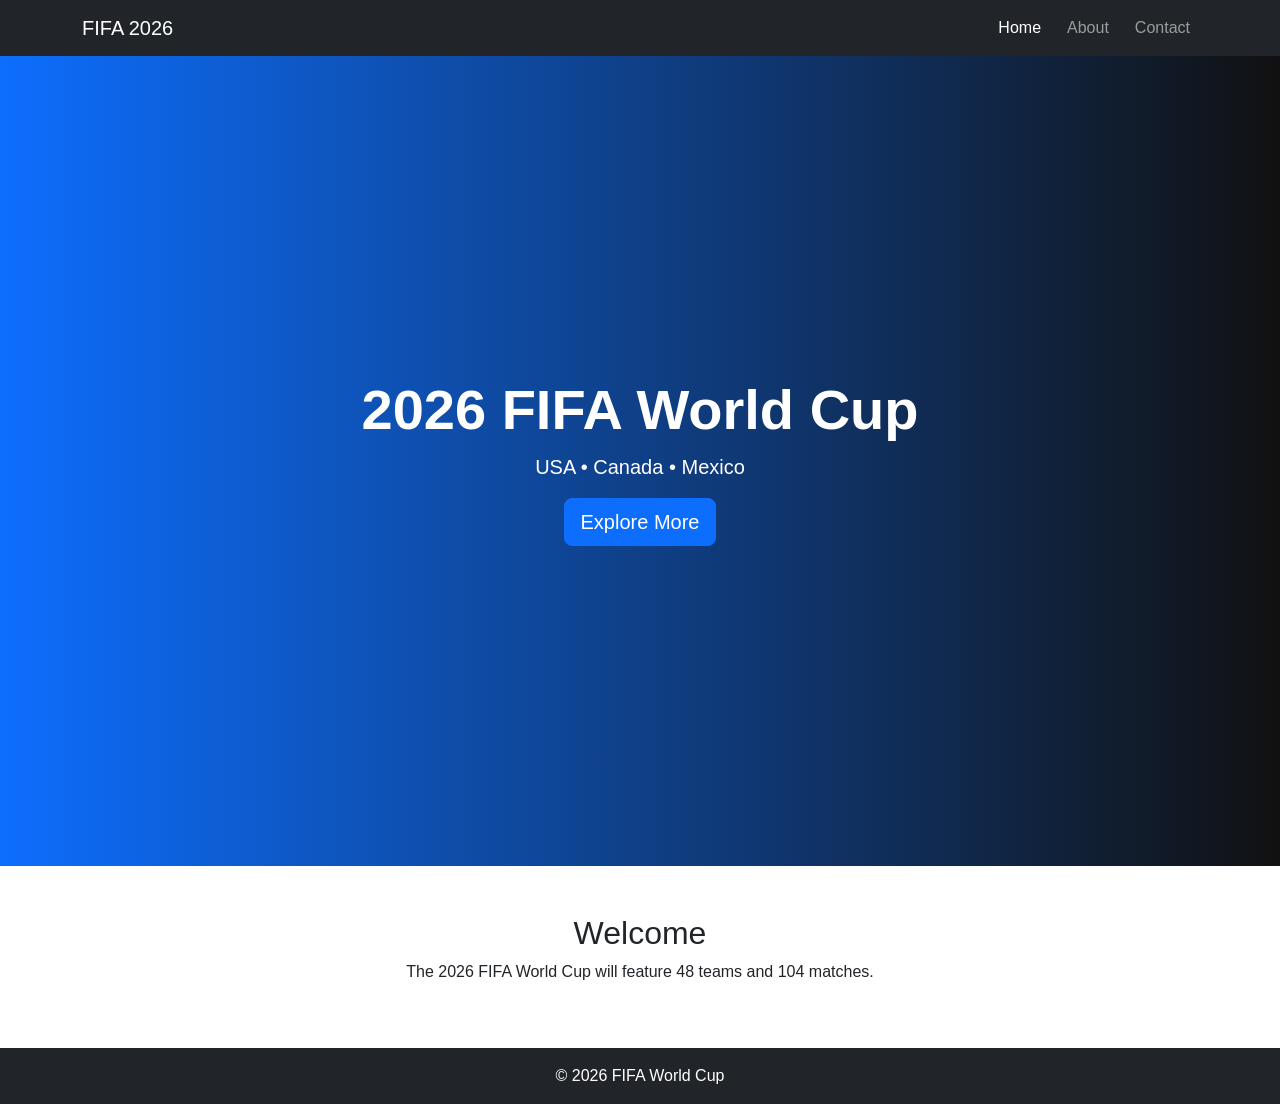
==== index.html @ ea5dbf7c "Add files via upload" ====
<!DOCTYPE html>
<html lang="en">
<head>
  <meta charset="UTF-8">
  <meta name="viewport" content="width=device-width, initial-scale=1">
  <title>FIFA 2026 - Home</title>

  <link href="https://cdn.jsdelivr.net/npm/bootstrap@5.3.3/dist/css/bootstrap.min.css" rel="stylesheet">
  <link rel="stylesheet" href="styles.css">
</head>

<body>

<nav class="navbar navbar-expand-lg navbar-dark bg-dark">
  <div class="container">
    <a class="navbar-brand" href="index.html">FIFA 2026</a>

    <button class="navbar-toggler" data-bs-toggle="collapse" data-bs-target="#nav">
      <span class="navbar-toggler-icon"></span>
    </button>

    <div class="collapse navbar-collapse" id="nav">
      <ul class="navbar-nav ms-auto">
        <li class="nav-item"><a class="nav-link active" href="index.html">Home</a></li>
        <li class="nav-item"><a class="nav-link" href="about.html">About</a></li>
        <li class="nav-item"><a class="nav-link" href="contact.html">Contact</a></li>
      </ul>
    </div>
  </div>
</nav>

<header class="hero d-flex align-items-center text-center">
  <div class="container">
    <h1 class="display-4 fw-bold">2026 FIFA World Cup</h1>
    <p class="lead">USA • Canada • Mexico</p>
    <a href="about.html" class="btn btn-primary btn-lg">Explore More</a>
  </div>
</header>

<section class="py-5 text-center">
  <div class="container">
    <h2>Welcome</h2>
    <p>The 2026 FIFA World Cup will feature 48 teams and 104 matches.</p>
  </div>
</section>

<footer class="bg-dark text-white text-center py-3">
  <p class="mb-0">© 2026 FIFA World Cup</p>
</footer>

<script src="https://cdn.jsdelivr.net/npm/bootstrap@5.3.3/dist/js/bootstrap.bundle.min.js"></script>
<script src="botpress.js"></script>

</body>
</html>
---- styles.css ----
body {
  font-family: Arial, sans-serif;
}

/* HERO */
.hero {
  height: 90vh;
  background: linear-gradient(to right, #0d6efd, #111);
  color: white;
}

/* NAV LINKS */
.nav-link {
  margin-left: 10px;
}

/* IMAGES */
img {
  max-height: 350px;
  object-fit: cover;
}

/* SECTION SPACING */
section {
  padding-top: 80px;
}
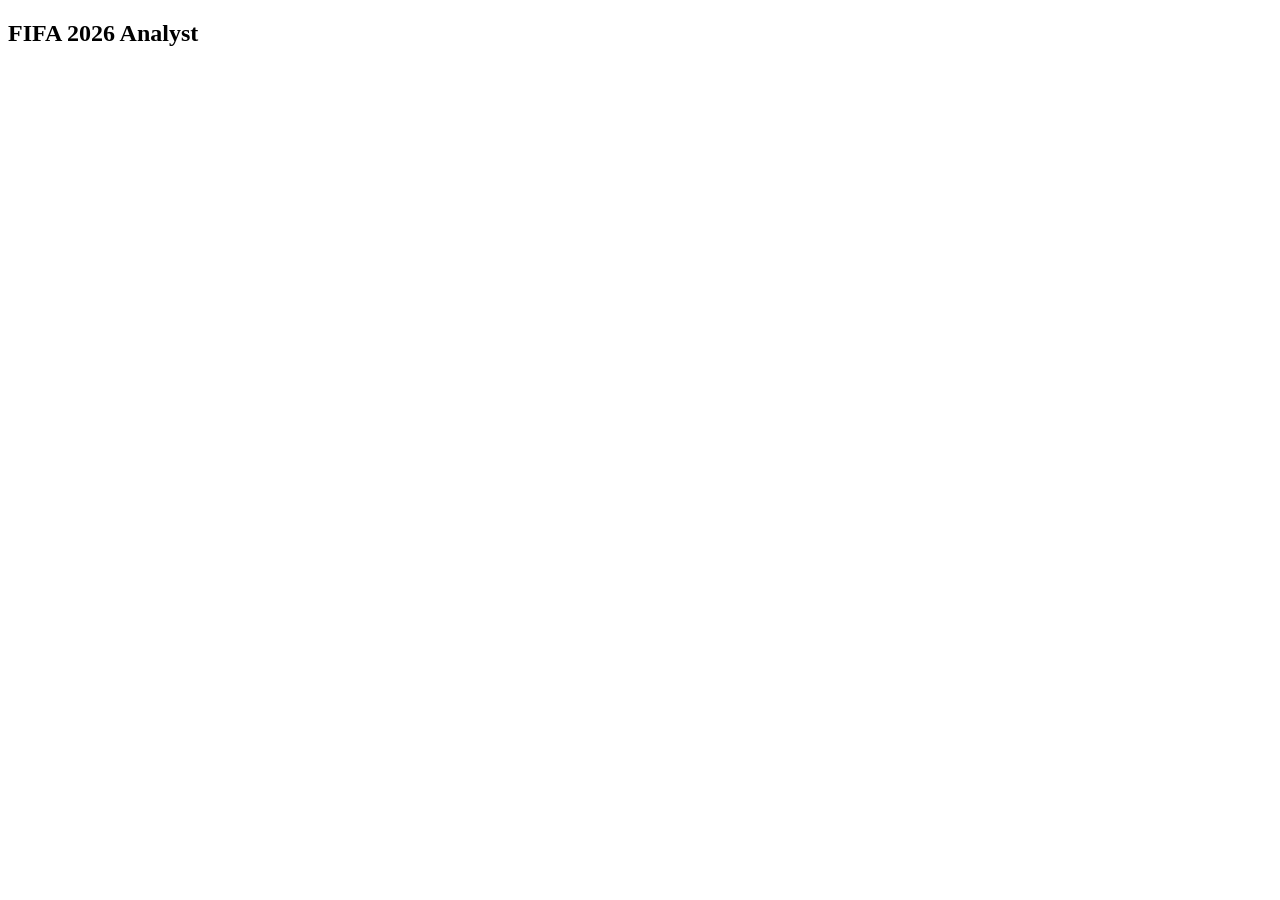
==== commit 9e615865: "Revise index.html for Analyst Bot integration Updated the HTML structure to include a bot integratio" ====
--- a/index.html
+++ b/index.html
@@ -1,55 +1,34 @@
 <!DOCTYPE html>
 <html lang="en">
 <head>
-  <meta charset="UTF-8">
-  <meta name="viewport" content="width=device-width, initial-scale=1">
-  <title>FIFA 2026 - Home</title>
-
-  <link href="https://cdn.jsdelivr.net/npm/bootstrap@5.3.3/dist/css/bootstrap.min.css" rel="stylesheet">
-  <link rel="stylesheet" href="styles.css">
+  <meta charset="UTF-8" />
+  <meta name="viewport" content="width=device-width, initial-scale=1.0" />
+  <title>FIFA 2026 Analyst Bot</title>
 </head>
 
 <body>
 
-<nav class="navbar navbar-expand-lg navbar-dark bg-dark">
-  <div class="container">
-    <a class="navbar-brand" href="index.html">FIFA 2026</a>
+  <h2>FIFA 2026 Analyst</h2>
 
-    <button class="navbar-toggler" data-bs-toggle="collapse" data-bs-target="#nav">
-      <span class="navbar-toggler-icon"></span>
-    </button>
+  <script src="https://cdn.botpress.cloud/webchat/v1/inject.js"></script>
 
-    <div class="collapse navbar-collapse" id="nav">
-      <ul class="navbar-nav ms-auto">
-        <li class="nav-item"><a class="nav-link active" href="index.html">Home</a></li>
-        <li class="nav-item"><a class="nav-link" href="about.html">About</a></li>
-        <li class="nav-item"><a class="nav-link" href="contact.html">Contact</a></li>
-      </ul>
-    </div>
-  </div>
-</nav>
+  <script>
+    window.botpressWebChat.init({
+      botId: "e6fd478c-6ebf-4c61-9a3f-cfc129897004",
+      clientId: "wkspace_01KSSZA5YSECHEQZB6E1W6SP7B",
 
-<header class="hero d-flex align-items-center text-center">
-  <div class="container">
-    <h1 class="display-4 fw-bold">2026 FIFA World Cup</h1>
-    <p class="lead">USA • Canada • Mexico</p>
-    <a href="about.html" class="btn btn-primary btn-lg">Explore More</a>
-  </div>
-</header>
+      hostUrl: "https://cdn.botpress.cloud/webchat/v1",
+      messagingUrl: "https://messaging.botpress.cloud",
 
-<section class="py-5 text-center">
-  <div class="container">
-    <h2>Welcome</h2>
-    <p>The 2026 FIFA World Cup will feature 48 teams and 104 matches.</p>
-  </div>
-</section>
+      botName: "FIFA 2026 Analyst",
+      themeColor: "#0d6efd",
+      showPoweredBy: false,
 
-<footer class="bg-dark text-white text-center py-3">
-  <p class="mb-0">© 2026 FIFA World Cup</p>
-</footer>
-
-<script src="https://cdn.jsdelivr.net/npm/bootstrap@5.3.3/dist/js/bootstrap.bundle.min.js"></script>
-<script src="botpress.js"></script>
+      // important stability flags
+      enableReset: true,
+      disableAnimations: false
+    });
+  </script>
 
 </body>
-</html>+</html>
